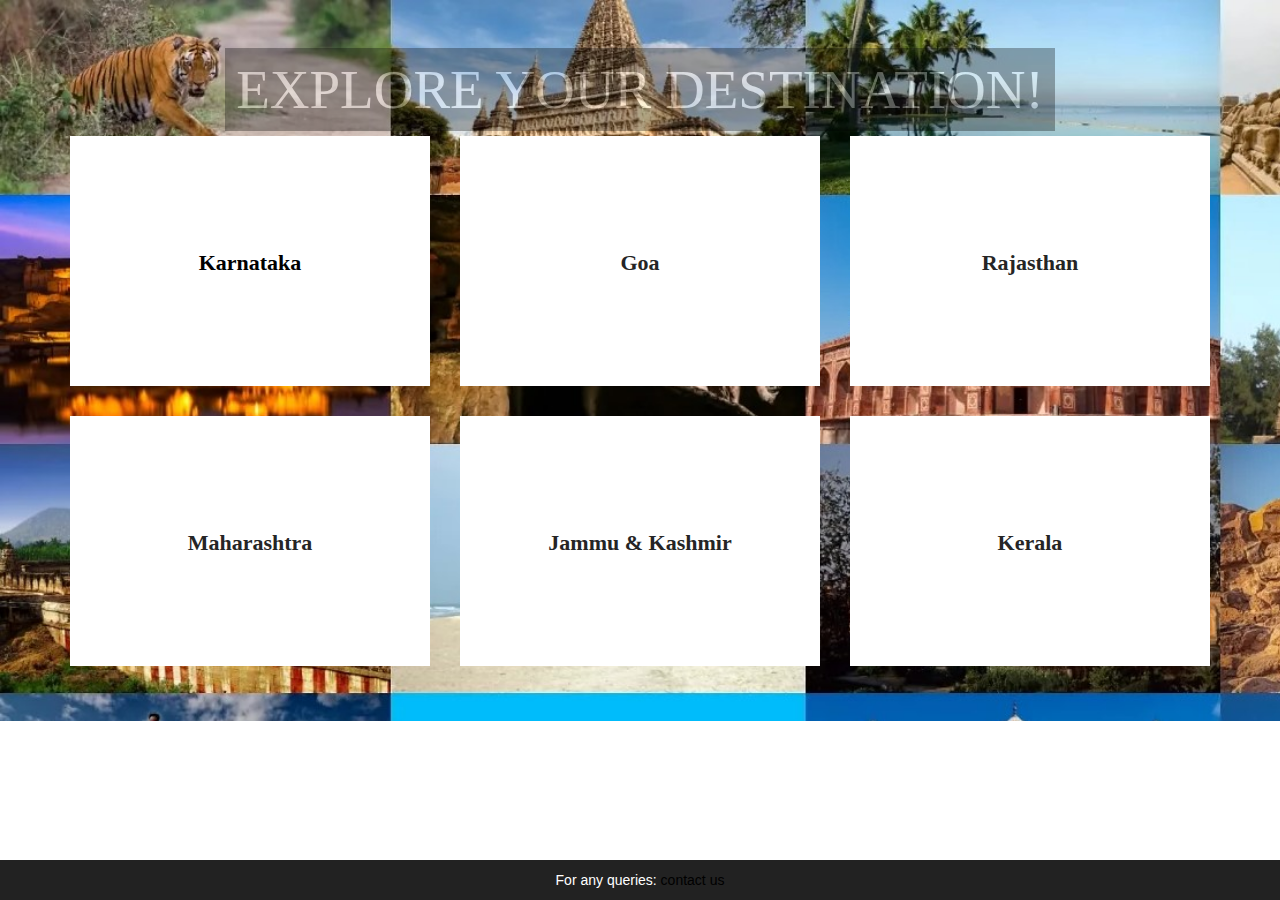
==== explore.html @ 7667c03d "Add files via upload" ====
<!DOCTYPE html>
<html>
    <head>
        <link href="https://maxcdn.bootstrapcdn.com/font-awesome/4.7.0/css/font-awesome.min.css" rel="stylesheet">
<link href="https://maxcdn.bootstrapcdn.com/bootstrap/3.3.7/css/bootstrap.min.css" rel="stylesheet">
<link href="feature-tile.css" rel="stylesheet">
<script src="https://ajax.googleapis.com/ajax/libs/jquery/3.1.1/jquery.min.js"></script>
<script src="https://maxcdn.bootstrapcdn.com/bootstrap/3.3.7/js/bootstrap.min.js"></script>

    </head>
    <title>
        Explore
    </title>
    <body>
        
        <section class="main-content">
            <div class="container">
              <h2><div class="heading"><mark>Explore your destination!</mark></div></h2>
              
              <div class="row">
                <div class="col-md-4 col-sm-6">
                  <div class="ct-featureBox">
                    <div class="inner">
                      <h4><a href="kar.html">Karnataka</a></h4>
                      
                    </div>
                  </div>
                </div>
                <div class="col-md-4 col-sm-6">
                  <div class="ct-featureBox">
                    <div class="inner">
                      
                      <h4>Goa</h4>
                      <p></p>
                    </div>
                  </div>
                </div>
                <div class="clearfix visible-sm"></div>
                <div class="col-md-4 col-sm-6">
                  <div class="ct-featureBox">
                    <div class="inner">
                      
                      <h4>Rajasthan</h4>
                      <p></p>
                    </div>
                  </div>
                </div>
                <div class="clearfix visible-md"></div>
                <div class="col-md-4 col-sm-6">
                  <div class="ct-featureBox">
                    <div class="inner">
                      
                      <h4>Maharashtra</h4>
                      <p></p>
                    </div>
                  </div>
                </div>
                <div class="clearfix visible-sm"></div>
                <div class="col-md-4 col-sm-6">
                  <div class="ct-featureBox">
                    <div class="inner">
                      
                      <h4>Jammu & Kashmir</h4>
                      <p></p>
                    </div>
                  </div>
                </div>
                <div class="col-md-4 col-sm-6">
                  <div class="ct-featureBox">
                    <div class="inner">
                      
                      <h4>Kerala</h4>
                      <p></p>
                      
                    </div>
                  </div>
                </div>
              </div>
            </div>
          </section>
          <footer>
            <p>
                For any queries: <a href="mailto:travel123@gmail.com" target="_blank">contact us</a>
            </p>
        </footer>
    </body>
</html>
---- feature-tile.css ----
h1, 
h2, 
h3, 
h4, 
h5, 
h6 {
  font-family: Georgia, 'Times New Roman', Times, serif;
}
.ct-featureBox h4 {
  padding: 10px 0 5px;
  color: #252525;
  font-size: 2.2rem;
  font-weight: 600;
}
a:link {
    color: black;
    background-color: transparent;
    text-decoration: none;
  }
  a:visited {
    color: red;
    background-color: transparent;
    text-decoration: none;
  }
.ct-featureBox p {
  margin-bottom: 0;
}
.main-content {
  padding: 40px 0;
  background-image: url("img/4.jpg");
  background-color: transparent;
  background-size: cover;
  background-repeat: no-repeat;
  background-attachment: fixed;
  overflow: hidden;
  min-height: auto;
  
}
.main-content h2,
.main-content h3 {
  color: #fff;
  font-size: 5.5rem;
  text-align: center;
}
.main-content h2 {
  font-family: 'Bebas Neue';
  text-transform: uppercase;
  margin-bottom: 0;
}
.main-content h3 {
  font-weight: 300;
  padding-bottom: 40px;
  margin-top: 0;
}
.main-content h3,
.fa {
  font-size: 3rem;
}
.ct-featureBox {
  width: 100%;
  background: #fff;
  padding: 40px 55px;
  margin: 15px 0;
  min-height: 250px;
  display: table;
  text-align: center;
  color: inherit;
  -webkit-transition: background-color, 0.25s, ease-in-out;
  transition: background-color, 0.25s, ease-in-out;
}
.ct-featureBox .inner {
  display: table-cell;
  width: 100%;
  vertical-align: middle;
  
  
}
.ct-featureBox .image {
  text-align: center;
}
.ct-featureBox .image img {
  display: inline-block;
}
img, 
figure {
  max-width: 100%;
}
@media screen and (max-width: 991px) {
  .ct-featureBox {
    padding: 20px 55px;
  }
}
@media screen and (max-width: 767px) {
  .main-content {
    padding-right: 80px;
    padding-left: 80px;
  }
  .ct-featureBox {
    width: 100%;
    min-height: 200px;
  }
}
@media screen and (max-width: 600px) {
  .main-content {
    padding-right: 40px;
    padding-left: 40px;
  }
}
@media screen and (max-width: 480px) {
  .main-content {
    padding-right: 15px;
    padding-left: 15px;
  }
}
footer {
    background-color: #222;
    color: #fff;
    font-size: 14px;
    bottom: 0;
    position: fixed;
    left: 0;
    right: 0;
    text-align: center;
    z-index: 999;
}

footer p {
    margin: 10px 0;
}

footer i {
    color: red;
}

footer a {
    color: #3c97bf;
    text-decoration: none;
}
.heading{
    color:red;
}
mark {
    background-color: black;
    color: white;
    opacity: 0.30;
  }
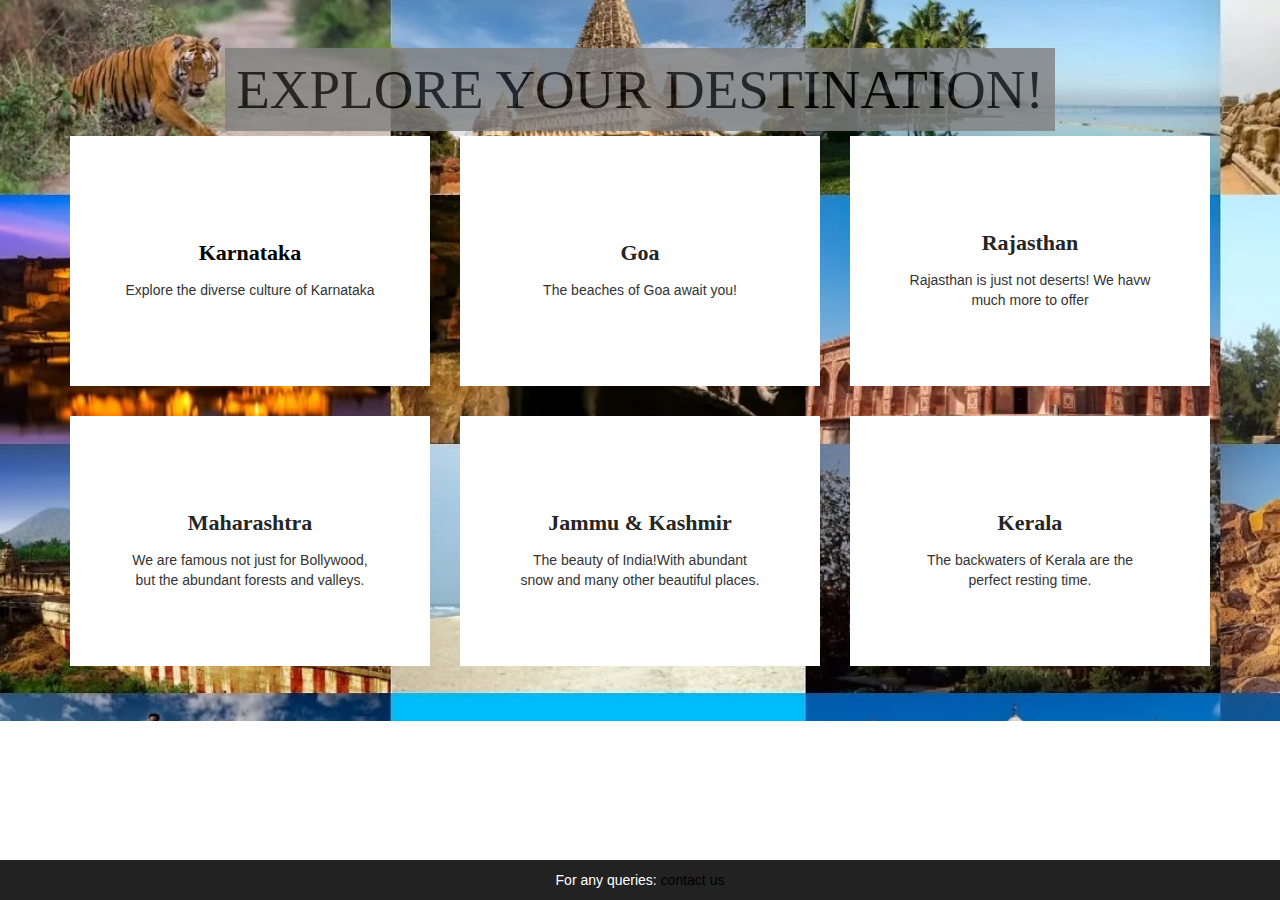
==== commit 9a5ad36c: "Add files via upload" ====
--- a/explore.html
+++ b/explore.html
@@ -1,6 +1,7 @@
 <!DOCTYPE html>
 <html>
     <head>
+      
         <link href="https://maxcdn.bootstrapcdn.com/font-awesome/4.7.0/css/font-awesome.min.css" rel="stylesheet">
 <link href="https://maxcdn.bootstrapcdn.com/bootstrap/3.3.7/css/bootstrap.min.css" rel="stylesheet">
 <link href="feature-tile.css" rel="stylesheet">
@@ -12,7 +13,6 @@
         Explore
     </title>
     <body>
-        
         <section class="main-content">
             <div class="container">
               <h2><div class="heading"><mark>Explore your destination!</mark></div></h2>
@@ -22,7 +22,7 @@
                   <div class="ct-featureBox">
                     <div class="inner">
                       <h4><a href="kar.html">Karnataka</a></h4>
-                      
+                        <p>Explore the diverse culture of Karnataka</p>
                     </div>
                   </div>
                 </div>
@@ -31,7 +31,7 @@
                     <div class="inner">
                       
                       <h4>Goa</h4>
-                      <p></p>
+                      <p>The beaches of Goa await you!</p>
                     </div>
                   </div>
                 </div>
@@ -41,7 +41,7 @@
                     <div class="inner">
                       
                       <h4>Rajasthan</h4>
-                      <p></p>
+                      <p>Rajasthan is just not deserts! We havw much more to offer</p>
                     </div>
                   </div>
                 </div>
@@ -51,7 +51,7 @@
                     <div class="inner">
                       
                       <h4>Maharashtra</h4>
-                      <p></p>
+                      <p>We are famous not just for Bollywood, but the abundant forests and valleys.</p>
                     </div>
                   </div>
                 </div>
@@ -61,7 +61,7 @@
                     <div class="inner">
                       
                       <h4>Jammu & Kashmir</h4>
-                      <p></p>
+                      <p>The beauty of India!With abundant snow and many other beautiful places.</p>
                     </div>
                   </div>
                 </div>
@@ -70,7 +70,7 @@
                     <div class="inner">
                       
                       <h4>Kerala</h4>
-                      <p></p>
+                      <p>The backwaters of Kerala are the perfect resting time.</p>
                       
                     </div>
                   </div>
@@ -84,4 +84,4 @@
             </p>
         </footer>
     </body>
-</html>+</html>
--- a/feature-tile.css
+++ b/feature-tile.css
@@ -140,7 +140,7 @@
     color:red;
 }
 mark {
-    background-color: black;
-    color: white;
-    opacity: 0.30;
+    background-color: gray;
+    color: black;
+    opacity: 0.80;
   }